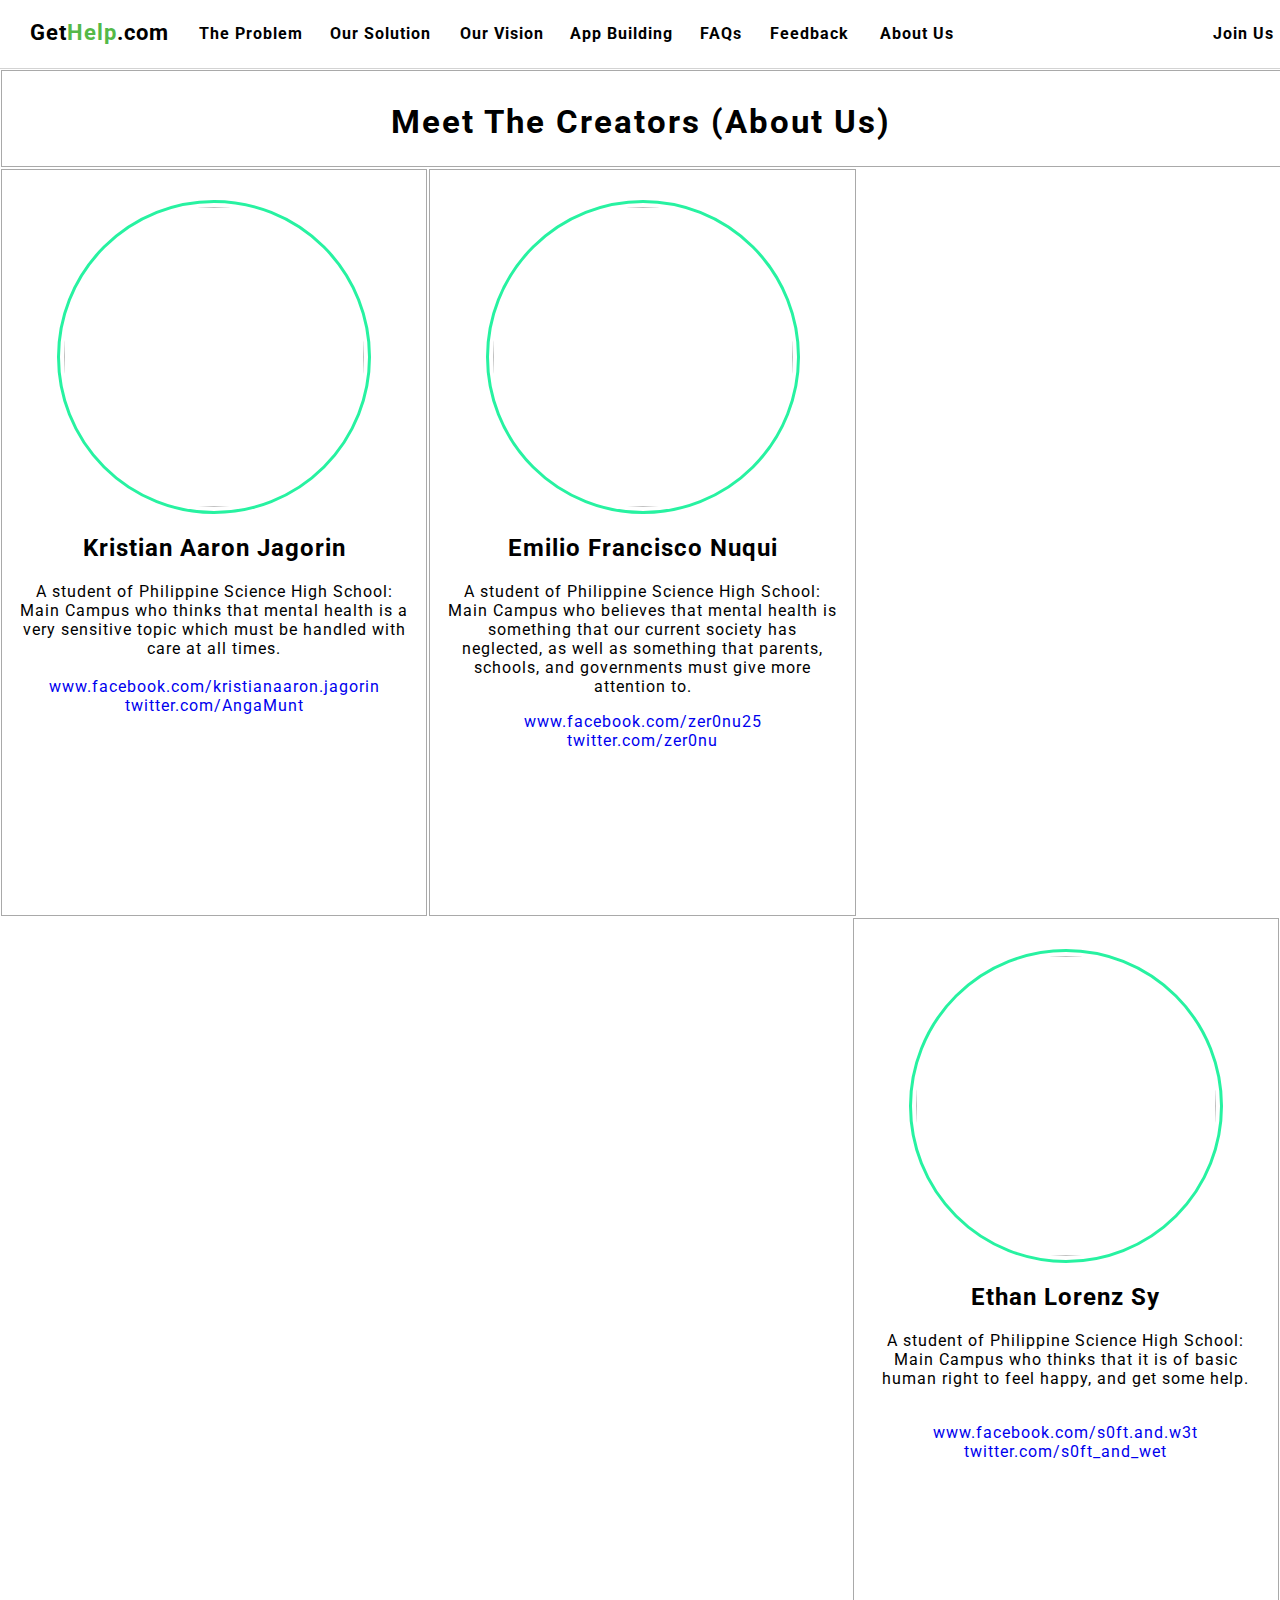
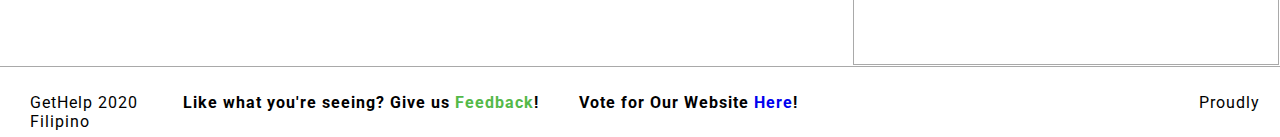
==== About Us.html @ d64a2201 "Add files via upload" ====
<!DOCTYPE html>
<html>
  <head>
    <title>GetHelp - About Us</title>
    <meta charset="UTF-8" />
    <link
      href="https://fonts.googleapis.com/css?family=Merriweather|Roboto&display=swap"
      rel="stylesheet"
    />
    <link rel="stylesheet" type="text/css" href="Project.css" />
    <script></script>
  </head>

  <body>
    <div class="header">
      <div class="logos">
        <h2 id="logoitself">
          <a href="HomePage.html">
            <font color="black">Get</font><font color="#54B948">Help</font
            ><font color="black">.com</font>
          </a>
        </h2>
      </div>
      <div class="headerbutton" style="left:169px;top:-41px;">
        <a href="The Problem.html"
          ><h2 class="headerbtnclass">The Problem</h2></a
        >
      </div>
      <div class="headerbutton" style="left:300px;top:-73px;">
        <a href="Our Solution.html"
          ><h2 class="headerbtnclass">Our Solution</h2></a
        >
      </div>
      <div class="headerbutton" style="left:430px;top:-105px;">
        <a href="Our Vision.html"><h2 class="headerbtnclass">Our Vision</h2></a>
      </div>
      <div class="headerbutton" style="left:540px;top:-137px;">
        <a href="App Building.html"><h2 class="headerbtnclass">App Building</h2></a>
      </div>
      <div class="headerbutton" style="left:670px;top:-170px;">
        <a href="FAQs.html"><h2 class="headerbtnclass">FAQs</h2></a>
      </div>
      <div class="headerbutton" style="left:740px;top:-202px;">
        <a href="Feedback.html"
          ><h2 class="headerbtnclass">Feedback</h2></as>
      </div>
      <div class="headerbutton" style="left:850px;top:-234px;">
        <a href="About Us.html"
          ><h2 class="headerbtnclass">About Us</h2></a
        >
      </div>
      <a href="Join Us.html">
        <div class="nohover" style="left: 1183px;top:-266px;">
          <h2 class="nohover2">Join Us</h2>
        </div>
        <img
          id="user"
          src="https://www.stickpng.com/assets/images/585e4beacb11b227491c3399.png"
        />
      </a>
    </div>

    <div class = "author" id = "meet">
        <h6>Meet The Creators (About Us)</h6>
    </div>
    <div class = "author" style = "float:left;">
        <a href="https://www.facebook.com/kristianaaron.jagorin/" class="thumbnail">
            <img class = "dps" src="https://scontent.fmnl6-2.fna.fbcdn.net/v/t1.0-9/77145204_2589960194427785_3631587911842922496_o.jpg?_nc_cat=100&_nc_sid=09cbfe&_nc_eui2=AeFQhntplNN1I_udmou3pvYuNiAdx5_PaXcXcgVB1CPyA0SJc6ffaWW6eiprmJbaFxglagyDuQN5sftc39Ow1bwW-23HNVyIbCMp2lXqM7oxOA&_nc_ohc=lEDipr3P03IAX_uJN8M&_nc_ht=scontent.fmnl6-2.fna&oh=9c2cdda3e6f4b0618ae1dfd94b67265e&oe=5E9C7137">
        </a>
        <h2>Kristian Aaron Jagorin</h2>
        <p>	A student of Philippine Science High School: Main Campus who 
        thinks that mental health is a very sensitive topic which must be
        handled with care at all times.
        <br>
        <br>
        <a href="https://www.facebook.com/kristianaaron.jagorin/">www.facebook.com/kristianaaron.jagorin</a>  
        <br>
        <a href="https://twitter.com/AngaMunt">twitter.com/AngaMunt</a> 
    </p>
    </div>

    <div class = "author" style = "float:left;">
        <a href="https://www.facebook.com/zer0nu25" class="thumbnail">
			<img class = "dps" src="https://scontent.fmnl6-2.fna.fbcdn.net/v/t1.0-9/37298455_512008189255407_2929716485318246400_n.jpg?_nc_cat=104&_nc_sid=09cbfe&_nc_eui2=AeH-mTDU5nCiWPAIeXzmhmCgg_csljV0F8zGgIdnmcSo0ZYzWQPvP4SxhfXus3OcC_bQNurkBCsMSnsJLP5H6NusxLvt4LECy4v16jps_R3PIg&_nc_ohc=vKE2OkNsdg8AX8Bs0oE&_nc_ht=scontent.fmnl6-2.fna&oh=24fccaced79180d5dea4998896a27ebf&oe=5E9B2296" class="imgAbout">
		</a>
        <h2>Emilio Francisco Nuqui</h2>	
        <p>	A student of Philippine Science High School: Main Campus who believes 
            that mental health is something that our current society has neglected, as well as 
            something that parents, schools, and governments must give more attention to.</p>

        <a href = "https://www.facebook.com/zer0nu25">www.facebook.com/zer0nu25</a>
        <br>
        <a href = "https://twitter.com/zer0nu">twitter.com/zer0nu</a>
    </div>
    
    <div class = "author" style = "float:right;">
        <a href="https://www.facebook.com/s0ft.and.w3t" class="thumbnail">
			<img  class = "dps" src="https://scontent.fmnl6-1.fna.fbcdn.net/v/t1.0-9/78102207_497899404267556_8377637970626215936_o.jpg?_nc_cat=102&_nc_sid=09cbfe&_nc_eui2=AeFmXBbsG3YmVtuBgUycT0PAjxhX4knKOhWdkRHuHPwWKvhWnD3Wy5w4YrL5mjHXqo6My-FKDzq6BC6GX7RJTGB90JjMq07XrG_uCUgmX-DdXg&_nc_ohc=nQxbhsFcKmAAX_OQ2K_&_nc_ht=scontent.fmnl6-1.fna&oh=d2a56b4ebc0d8e383bc27ecc033b8f67&oe=5E9C1656" class="imgAbout">
        </a>
        <h2>Ethan Lorenz Sy</h2>
        <p>	A student of Philippine Science High School: Main Campus who 
            thinks that it is of basic human right to feel happy, and get some help.</p>
        <br>
        <a href = "https://www.facebook.com/s0ft.and.w3t">www.facebook.com/s0ft.and.w3t</a>
        <br>
        <a href = "https://twitter.com/s0ft_and_wet">twitter.com/s0ft_and_wet</a>
    </div>



    <div class="footer">
        <p id="likewhat">
            GetHelp 2020 &nbsp;&nbsp;&nbsp;&nbsp;&nbsp;&nbsp;&nbsp;
            <b>Like what you're seeing? Give us
          <a href="Feedback.html"><font color="#54B948">Feedback</font></a
          >!
        </b> &nbsp;&nbsp;&nbsp;&nbsp;&nbsp;&nbsp;
            <b>
          Vote for Our Website
          <a
            href="https://docs.google.com/forms/d/e/1FAIpQLSfWED-vNhD8AH94ZOgB3z_5Si1JuDbrLK0d5CmxixQnW2jwng/closedform"
          >
            Here</a
          >!
        </b> &emsp;&emsp;&emsp;&emsp;&emsp;&emsp;&emsp;&emsp;&emsp;&emsp;&emsp;&emsp;&emsp;&emsp;&emsp;&emsp;&emsp;&emsp;&emsp;&emsp;&emsp;&emsp;&emsp; Proudly Filipino
        </p>
    </div>



    <script src="Script.js"></script>
</body>

</html>
---- Project.css ----
/* global */

* {
    font-family: Roboto;
    letter-spacing: 1px;
    text-decoration: none;
}

body {
    margin: 0;
    overflow-x: hidden;
    height: 100%;
}

html {
    height: 100%;
}

.container {
    min-height: 100%;
}


/*template*/


/* header */

.header {
    border-bottom-style: solid;
    border-bottom-color: lightgray;
    border-bottom-width: 1px;
    position: relative;
    height: 50px;
    padding-left: 30px;
    padding-right: 30px;
}

.logos {
    width: 150px;
    display: block;
}

#logoitself {
    font-family: Merriweather;
    font-size: 22px;
    letter-spacing: 0px;
}

.headerbutton {
    position: relative;
    display: block;
    width: 110px;
    margin: 0;
}

.headerbtnclass {
    font-size: 16px;
    color: black;
    transition: 0.5s;
}

.headerbtnclass:hover {
    color: #54b948;
    transition: 0.5s;
    letter-spacing: 1.2px;
}

#user {
    height: 30px;
    position: relative;
    top: -304px;
    left: 1255px;
    border-radius: 50%;
}

.nohover {
    position: relative;
    display: block;
    width: 110px;
    margin: 0;
}

.nohover2 {
    font-size: 16px;
    color: black;
}


/*footer*/

.footer {
    width: 100%;
    margin-top: 20px;
    height: 70px;
    border-style: solid;
    border-width: 0px;
    border-top-width: 1px;
    border-color: darkgray;
    bottom: 0px;
    position: relative;
    clear: both;
}

#likewhat {
    position: relative;
    left: 30px;
    bottom: -10px;
    font-size: 16px;
    text-decoration: none;
}


/* css for HomePage.html */


/* main part */

#students {
    width: 100%;
    opacity: 0.4;
}

.mainpart {
    position: relative;
}

#welcomewords {
    font-size: 70px;
    animation-name: appear;
    animation-duration: 2s;
}

#welcome {
    position: absolute;
    top: 35%;
    left: 50%;
    transform: translate(-50%, -50%);
    display: block;
}

#introductory {
    position: absolute;
    top: 80%;
    left: 50%;
    transform: translate(-50%, -50%);
    font-size: 23px;
    max-width: 600px;
    text-align: center;
    animation-name: appear;
    animation-duration: 4s;
    display: block;
}

@keyframes appear {
    0% {
        opacity: 0;
    }
    100% {
        opacity: 1;
    }
}


/*app*/

#checkout {
    border-style: solid;
    border-color: lightgray;
    border-width: 1.5px;
    width: 97%;
    margin: auto;
    margin-top: 385px;
    height: 350px;
}

#Our {
    font-size: 38px;
    position: absolute;
    left: 437px;
    top: 1212px;
    color: darkslategray;
    transition: 0.5s;
    letter-spacing: 0.8px;
}

#Our:hover {
    transition: 0.5s;
    color: #54b948;
}

#app {
    position: relative;
    width: 300px;
    height: 300px;
    background-color: #54b948;
    left: 50px;
    top: 25px;
    border-radius: 65px;
}

#apptext {
    font-family: Merriweather;
    font-size: 90px;
    margin: 0px 0px 0px 40px;
    top: 70px;
    line-height: 90px;
    color: white;
    position: relative;
}

#plus {
    font-family: Merriweather;
    font-size: 107px;
    top: -283px;
    color: black;
    left: 195px;
    position: relative;
    color: white;
}

#laptop {
    width: 350px;
    position: absolute;
    left: 580px;
    top: 1340px;
}

#phone {
    width: 100px;
    position: absolute;
    top: 1340px;
    left: 950px;
}


/* aftermain */

#secondpart {
    margin-top: 14px;
}

#leftheading,
#rightheading {
    position: relative;
    font-size: 28px;
    left: 21px;
    top: -10px;
    transition: 3s;
    color: black;
}

#leftheading:hover {
    color: #54b948;
    letter-spacing: 1.2px;
    transition: 2s;
}

.left:hover {
    opacity: 0.9;
    transition: 2s;
}

#rightheading:hover {
    color: #54b948;
    transition: 2s;
    letter-spacing: 1.2px;
}

.right:hover {
    opacity: 0.9;
    transition: 2s;
}

.left {
    width: 48.3%;
    height: 350px;
    float: left;
    border-style: solid;
    border-color: darkgray;
    background-image: url(https://neatoday.org/wp-content/uploads/2016/09/student_stress-e1473787999876.jpeg);
    border-width: 2px;
    margin-left: 19px;
    transition: 2s;
}

.right {
    width: 48.29%;
    height: 350px;
    float: right;
    border-style: solid;
    border-color: darkgray;
    border-width: 2px;
    background-image: url(Sosyal.png);
    margin-right: 19px;
    transition: 2s;
}


/* css for The Problem.html */

#Problempicture {
    width: 100%;
    opacity: 0.72;
    max-height: 750px;
}

#problemintroductory {
    position: absolute;
    top: 84%;
    left: 50%;
    transform: translate(-50%, -50%);
    font-size: 23px;
    max-width: 600px;
    text-align: center;
    animation-name: appear;
    animation-duration: 4s;
    display: block;
}

#suicidestatistics {
    margin: 100px 120px 100px 120px;
    position: relative;
}

#suicidestatistics div p {
    position: relative;
    left: 355px;
    top: -413px;
}

#problemarticles {
    position: relative;
}

.problemarticleheading {
    font-size: 40px;
}

.problemarticletext {
    font-size: 18px;
    position: relative;
    letter-spacing: 1.2px;
    line-height: 27px;
}

#afterproblem {
    border-style: solid;
    border-color: lightgray;
    border-width: 1.5px;
    margin: 50px 50px 50px 50px;
    max-height: 585px;
}

.TheProblemfooter {
    width: 100%;
    margin-top: 0px;
    height: 70px;
    border-style: solid;
    border-width: 0px;
    border-top-width: 1px;
    border-color: darkgray;
    bottom: -1200px;
    position: absolute;
    clear: both;
}


/* css for Our Solution.html */

#solutionwelcome {
    position: absolute;
    top: 30%;
    left: 50%;
    transform: translate(-50%, -50%);
    display: block;
}

#solutionintroductory {
    position: absolute;
    top: 75%;
    left: 50%;
    transform: translate(-50%, -50%);
    font-size: 23px;
    max-width: 600px;
    text-align: center;
    animation-name: appear;
    animation-duration: 4s;
    display: block;
}

.Solutionfooter {
    width: 100%;
    margin-top: -4px;
    height: 70px;
    border-style: solid;
    border-width: 0px;
    border-top-width: 1px;
    border-color: darkgray;
    bottom: 0px;
    position: relative;
    clear: both;
}


/* CSS for Feedback.html and Join Us.html */

input[type=text]:focus,
input[type=email]:focus,
input[type=password]:focus,
input[type=tel]:focus,
input[type=date]:focus {
    background-color: #54b948;
}

.forms {
    width: 1240px;
    margin: auto;
    margin-top: 50px;
}

input[type=text],
input[type=email],
input[type=password],
input[type=tel] {
    width: 100%;
    padding: 12px 20px;
    margin: 8px 0;
    box-sizing: border-box;
    border: 1px solid #555;
    outline: none;
    border-radius: 5px;
}

input[type=button],
[type=submit] {
    height: 50px;
    width: 200px;
    font-size: 16px;
    border-style: solid;
    border-radius: 25px;
    position: relative;
    left: 520px;
    top: 20px;
    color: white;
    background-color: #54b948;
}

.field {
    border-radius: 10px;
    border-color: lightgray;
    background: linear-gradient(to bottom, whitesmoke, white, whitesmoke, white);
}


/* CSS for FAQs.html and Our Vision.html */

.FACTS {
    top: 80px;
    position: relative;
    width: 1150px;
    height: 1400px;
    margin: auto;
    border-style: solid;
    border-width: 1px;
    border-color: gainsboro;
}

.FACTS h4 {
    text-align: center;
    font-size: 35px;
    left: 6.6%;
    position: relative;
    color: #54b948;
    border-style: solid;
    border-color: gainsboro;
    width: 1000px;
    border-width: 0;
    border-bottom-width: 2px;
    padding-bottom: 20px;
}

.SFACTS h4 {
    text-align: center;
    font-size: 35px;
    left: 6.6%;
    position: relative;
    color: #54b948;
    border-style: solid;
    border-color: gainsboro;
    width: 1000px;
    border-width: 0;
    border-bottom-width: 2px;
    padding-bottom: 20px;
}

.FACTS p {
    text-align: center;
    font-size: 20px;
    left: 6.6%;
    position: relative;
    width: 1000px;
    margin-bottom: 100px;
}

.SFACTS p {
    text-align: center;
    font-size: 20px;
    left: 6.6%;
    position: relative;
    width: 1000px;
    margin-bottom: 100px;
}

.FAQsfooter {
    width: 100%;
    margin-top: 0px;
    height: 70px;
    border-style: solid;
    border-width: 0px;
    border-top-width: 1px;
    border-color: darkgray;
    bottom: -1040px;
    position: absolute;
    clear: both;
}

.OurVisionfooter {
    width: 100%;
    margin-top: 0px;
    height: 70px;
    border-style: solid;
    border-width: 0px;
    border-top-width: 1px;
    border-color: darkgray;
    bottom: -1230px;
    position: absolute;
    clear: both;
}

.SFACTS {
    top: 80px;
    position: relative;
    width: 1150px;
    height: 1580px;
    margin: auto;
    border-style: solid;
    border-width: 1px;
    border-color: gainsboro;
}


/* css for About Us.html */

.author{    
    width: 30.813%;
    height: 700px;
    margin: 1px;
    position: relative;
    border-style: solid;
    border-width: 1px;
    border-color: darkgray;
    text-align: center;
    padding: 15px;
    padding-top: 30px;
}

.dps{
    width: 300px;
    height: 300px;
    border-radius: 50%;
    border-style: solid;
    border-color: #27f2a1;
    border-width: 3.2px;
    padding: 4px;
}

#meet{
    width: 97.5%;
    height: 50px;
    vertical-align: middle;
}

#meet h6{
    letter-spacing: 2px;
    font-size: 33px;
    position: relative;
    bottom: 76px;
}

/* css for app building */

.Phoness{
    width: 230px;
    height: 460px;
}
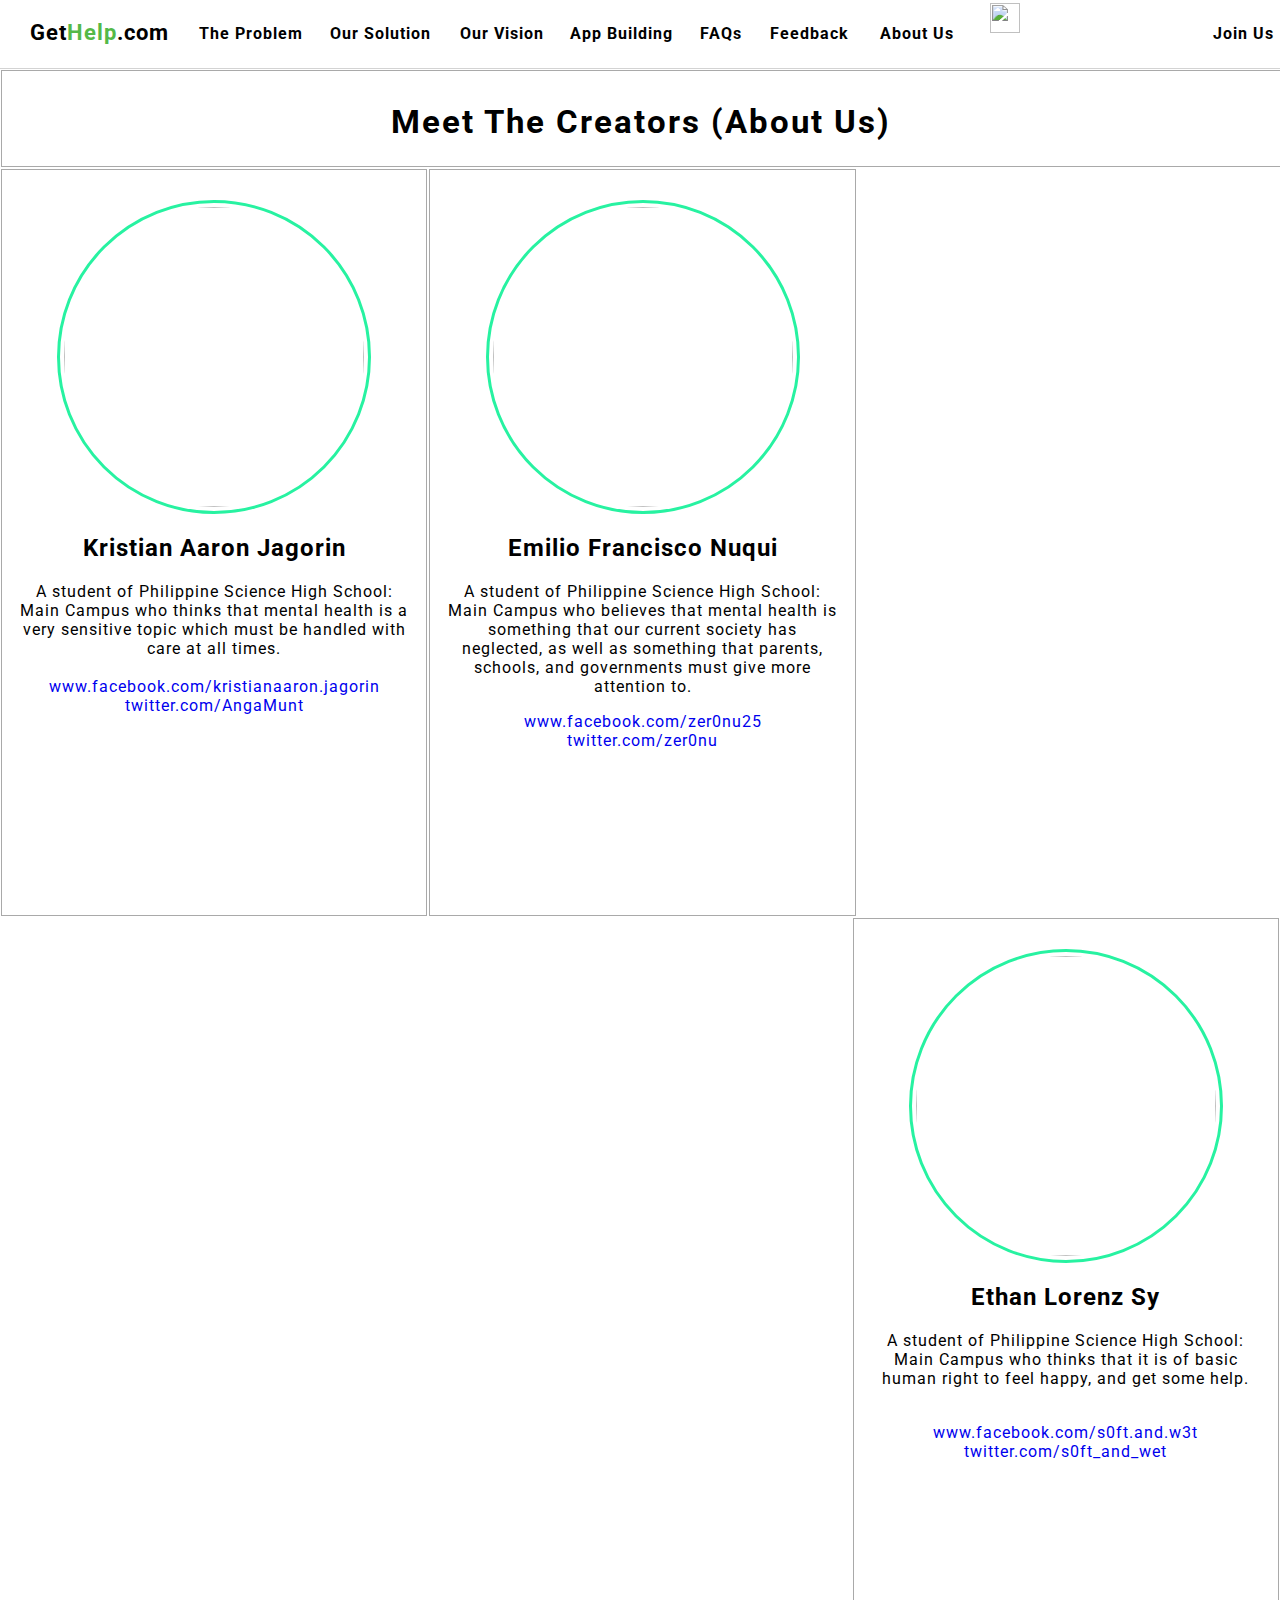
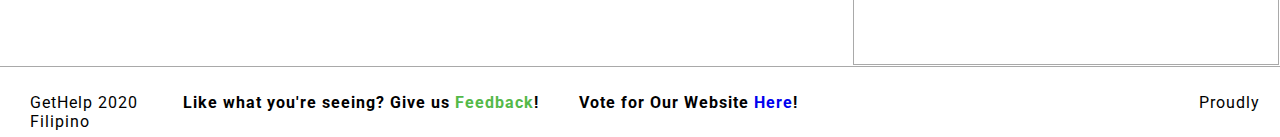
==== commit bc3a82dd: "Update About Us.html" ====
--- a/About Us.html
+++ b/About Us.html
@@ -8,14 +8,21 @@
       rel="stylesheet"
     />
     <link rel="stylesheet" type="text/css" href="Project.css" />
-    <script></script>
+    <!-- Global site tag (gtag.js) - Google Analytics -->
+    <script async src="https://www.googletagmanager.com/gtag/js?id=UA-157709155-8"></script>
+    <script>
+    	window.dataLayer = window.dataLayer || [];
+	function gtag(){dataLayer.push(arguments);}
+	gtag('js', new Date());
+	gtag('config', 'UA-157709155-8');
+    </script>
   </head>
 
   <body>
     <div class="header">
       <div class="logos">
         <h2 id="logoitself">
-          <a href="HomePage.html">
+          <a href="index.html">
             <font color="black">Get</font><font color="#54B948">Help</font
             ><font color="black">.com</font>
           </a>
@@ -58,6 +65,9 @@
           src="https://www.stickpng.com/assets/images/585e4beacb11b227491c3399.png"
         />
       </a>
+      <div class = "nohover" style="left: 960px; top:-340px;">
+	<img id="templatechange" src="Brush.png" style="width: 30px; height: 30px;"/>
+      </div>
     </div>
 
     <div class = "author" id = "meet">
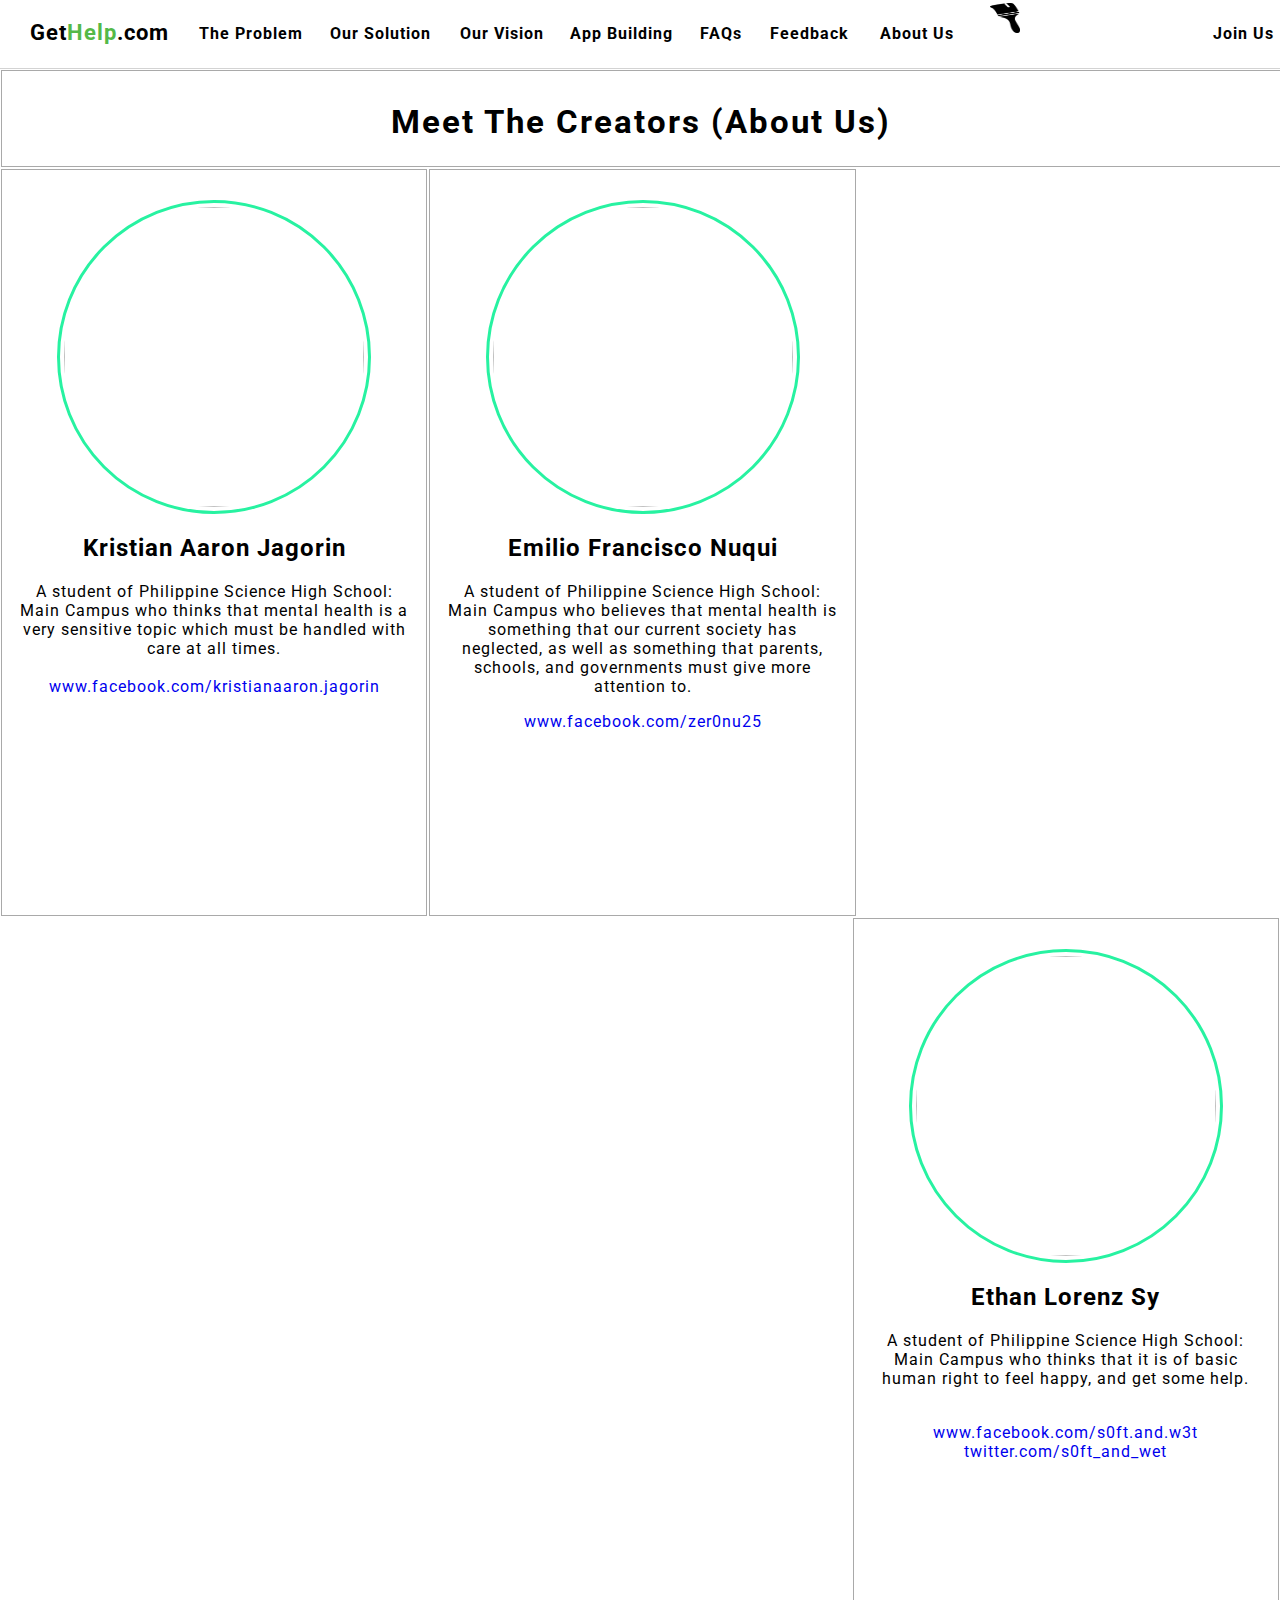
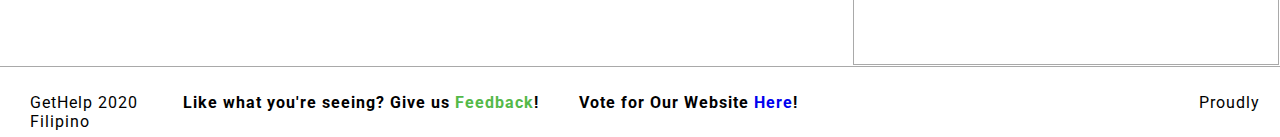
==== commit c30c0523: "Update About Us.html" ====
--- a/About Us.html
+++ b/About Us.html
@@ -84,8 +84,6 @@
         <br>
         <br>
         <a href="https://www.facebook.com/kristianaaron.jagorin/">www.facebook.com/kristianaaron.jagorin</a>  
-        <br>
-        <a href="https://twitter.com/AngaMunt">twitter.com/AngaMunt</a> 
     </p>
     </div>
 
@@ -100,7 +98,6 @@
 
         <a href = "https://www.facebook.com/zer0nu25">www.facebook.com/zer0nu25</a>
         <br>
-        <a href = "https://twitter.com/zer0nu">twitter.com/zer0nu</a>
     </div>
     
     <div class = "author" style = "float:right;">
--- a/Project.css
+++ b/Project.css
@@ -523,6 +523,7 @@
     bottom: -1040px;
     position: absolute;
     clear: both;
+	background-color: #FFFFFF;
 }
 
 .OurVisionfooter {
